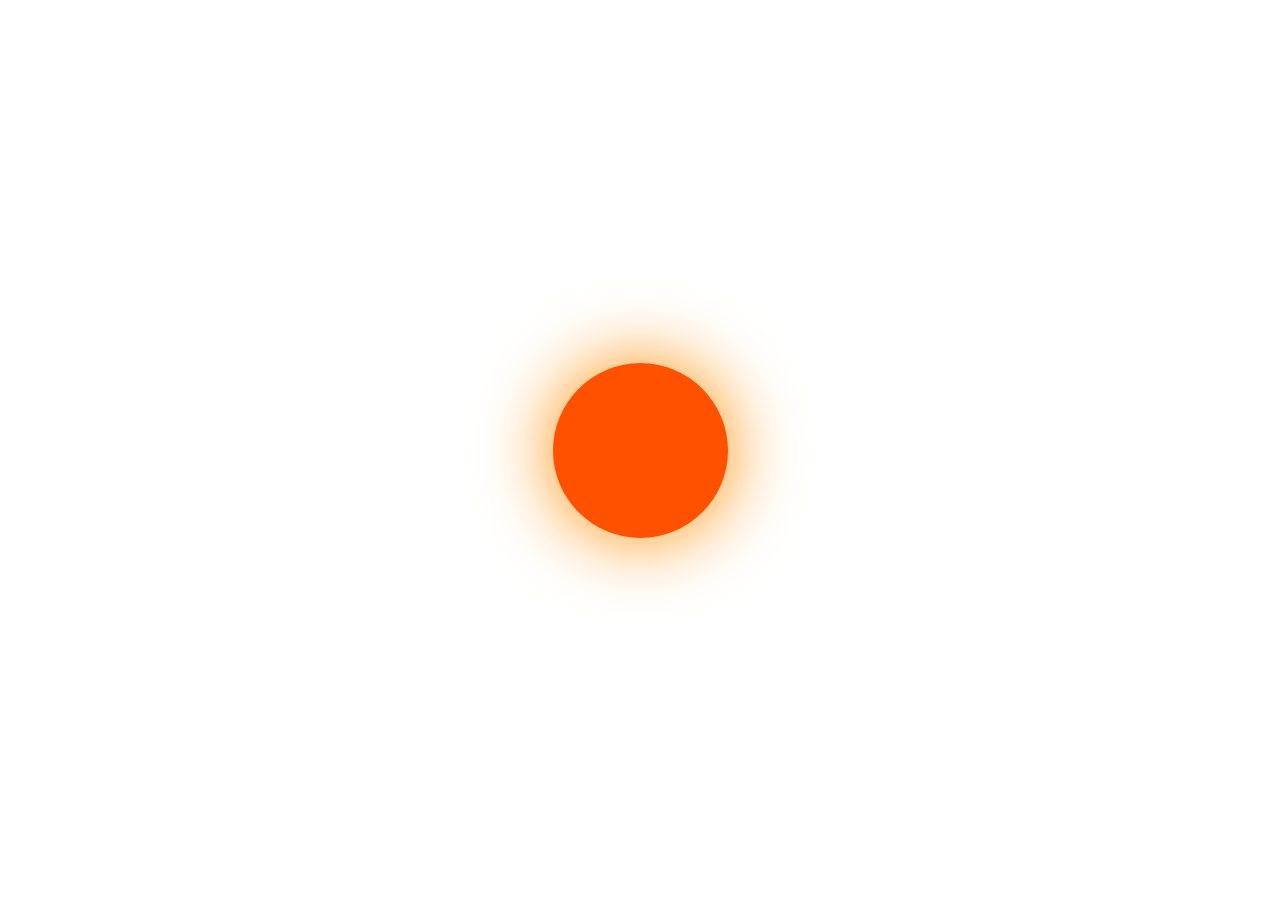
==== html/index.html @ 8b909758 "changed meta data in html" ====
<!DOCTYPE html>
<html>

<head>
    <meta charset='utf-8'>
    <meta http-equiv='X-UA-Compatible' content='IE=edge'>
    <title>Home page</title>
    <meta name='viewport' content='width=device-width, initial-scale=1'>
    <link rel='stylesheet' type='text/css' media='screen' href='../css/styles.css'>
    <script src='script.js'></script>
</head>

<body>
    <div class="universe">

        <div class="sun">
            <div class="earth"></div>
            <div class="moon"></div>
        </div>
    </div>

</body>

</html>
---- css/styles.css ----
* {
    margin: 0px;
    padding: 0px;
    box-sizing: border-box;
}

.sun {
    height: 175px;
    width: 175px;
    border-radius: 50%;
    background: rgb(255, 81, 0);
    position: absolute;
    box-shadow: 0 0 75px rgba(255, 141, 0, 1);
}

.universe {
    width: 100vw;
    height: 100vh;
    display: flex;
    justify-content: center;
    align-items: center;
    background: url(/Users/olanormann/dev/science-center-CA/assets/galaxy.jpg);
}

.earth {
    height: 75px;
    width: 75px;
    border-radius: 50%;
    background: url(/Users/olanormann/dev/science-center-CA/assets/earth.jpg);
    position: relative;
    animation: earth-orbit 7s linear infinite;
}

.earth:after {
    content: "";
    width: 45px;
    height: 45px;
    border-radius: 50%;
    position: absolute;
    background: url(/Users/olanormann/dev/science-center-CA/assets/full-moon.webp);
    border: none;
    background-size: cover;
    animation: moon-orbit 3.5s linear infinite;
}

@keyframes earth-orbit {
    from {
        transform: rotate(0deg) translateX(220px) rotate(0deg);
    }

    to {
        transform: rotate(360deg) translateX(220px) rotate(-360deg);
    }
}

@keyframes moon-orbit {
    from {
        transform: rotate(0deg) translateX(75px) rotate(0deg);
    }

    to {
        transform: rotate(360deg) translateX(75px) rotate(-360deg);
    }
}
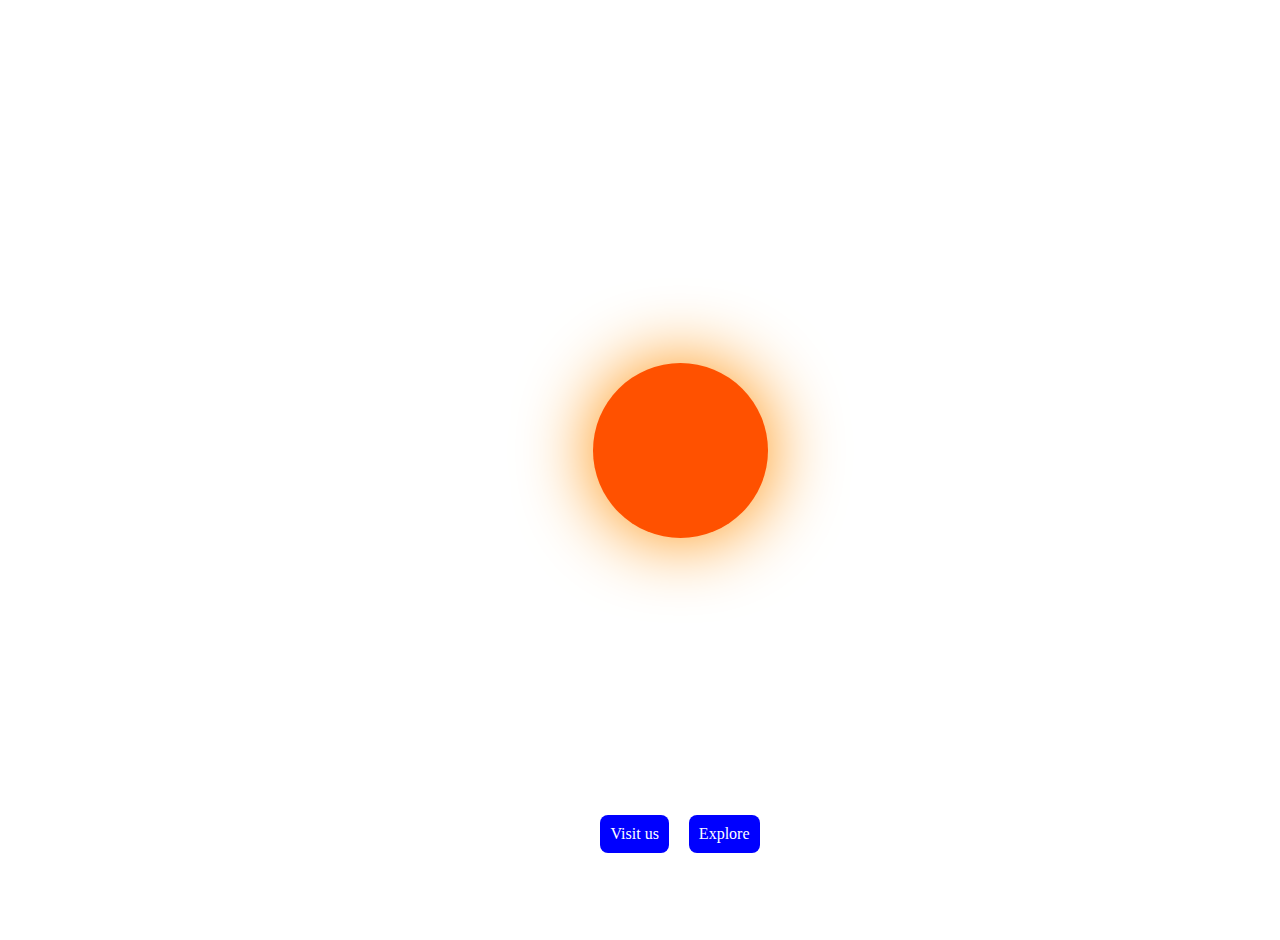
==== commit 37cd2b4a: "added href buttons to index" ====
--- a/html/index.html
+++ b/html/index.html
@@ -11,13 +11,23 @@
 </head>
 
 <body>
-    <div class="universe">
+    <main>
+        <div class="universe">
 
-        <div class="sun">
-            <div class="earth"></div>
-            <div class="moon"></div>
+            <div class="sun">
+                <div class="earth"></div>
+                <div class="moon"></div>
+            </div>
+
+            <div class="buttons-container">
+                <a href="visit.html" class="button">Visit us</a>
+                <a href="explore.html" class="button">Explore</a>
+            </div>
+
+
+
         </div>
-    </div>
+    </main>
 
 </body>
 
--- a/css/styles.css
+++ b/css/styles.css
@@ -20,11 +20,13 @@
     justify-content: center;
     align-items: center;
     background: url(/Users/olanormann/dev/science-center-CA/assets/galaxy.jpg);
+    margin: 40px;
+    margin-top: 0;
 }
 
 .earth {
-    height: 75px;
-    width: 75px;
+    height: 70px;
+    width: 70px;
     border-radius: 50%;
     background: url(/Users/olanormann/dev/science-center-CA/assets/earth.jpg);
     position: relative;
@@ -62,3 +64,24 @@
         transform: rotate(360deg) translateX(75px) rotate(-360deg);
     }
 }
+
+.buttons-container {
+    display: flex;
+    justify-content: center;
+    margin-top: 60%;
+    /* Adjust this value to control the vertical position */
+    z-index: 2;
+    /* Ensure the buttons are above the planets */
+
+}
+
+.button {
+    margin: 0 10px;
+    padding: 10px;
+    background-color: blue;
+    color: white;
+    border: none;
+    border-radius: 8px;
+    cursor: pointer;
+    text-decoration: none;
+}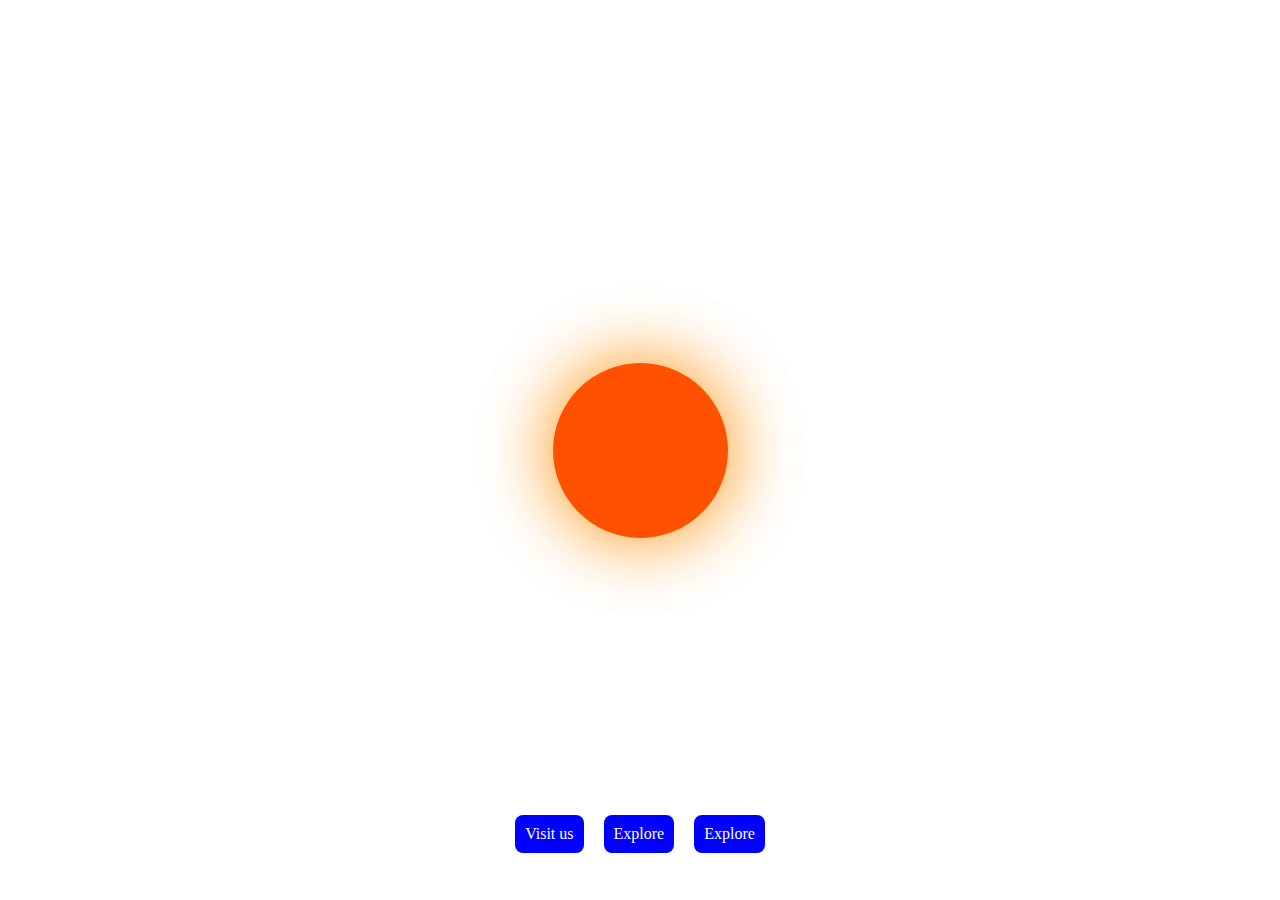
==== commit faa1c1d8: "fixed index buttons and title" ====
--- a/html/index.html
+++ b/html/index.html
@@ -13,6 +13,9 @@
 <body>
     <main>
         <div class="universe">
+            <div id="Index-title-box">
+                <div id="Index-title">Science Center</div>
+            </div>
 
             <div class="sun">
                 <div class="earth"></div>
@@ -20,11 +23,10 @@
             </div>
 
             <div class="buttons-container">
-                <a href="visit.html" class="button">Visit us</a>
-                <a href="explore.html" class="button">Explore</a>
+                <a href="Visit.html" class="button">Visit us</a>
+                <a href="Explore.html" class="button">Explore</a>
+                <a href="Exhibition.html" class="button">Explore</a>
             </div>
-
-
 
         </div>
     </main>
--- a/css/styles.css
+++ b/css/styles.css
@@ -20,8 +20,6 @@
     justify-content: center;
     align-items: center;
     background: url(/Users/olanormann/dev/science-center-CA/assets/galaxy.jpg);
-    margin: 40px;
-    margin-top: 0;
 }
 
 .earth {
@@ -47,11 +45,11 @@
 
 @keyframes earth-orbit {
     from {
-        transform: rotate(0deg) translateX(220px) rotate(0deg);
+        transform: rotate(0deg) translateX(150px) rotate(0deg);
     }
 
     to {
-        transform: rotate(360deg) translateX(220px) rotate(-360deg);
+        transform: rotate(360deg) translateX(150px) rotate(-360deg);
     }
 }
 
@@ -63,6 +61,19 @@
     to {
         transform: rotate(360deg) translateX(75px) rotate(-360deg);
     }
+}
+#Index-title-box {
+    position: absolute;
+    top: 10%; /* Adjust the percentage value for spacing from the top */
+    left: 50%;
+    transform: translateX(-50%);
+    padding: 20px; /* Example padding */
+
+}
+
+#Index-title {
+    color: white;
+    font-size: large;
 }
 
 .buttons-container {
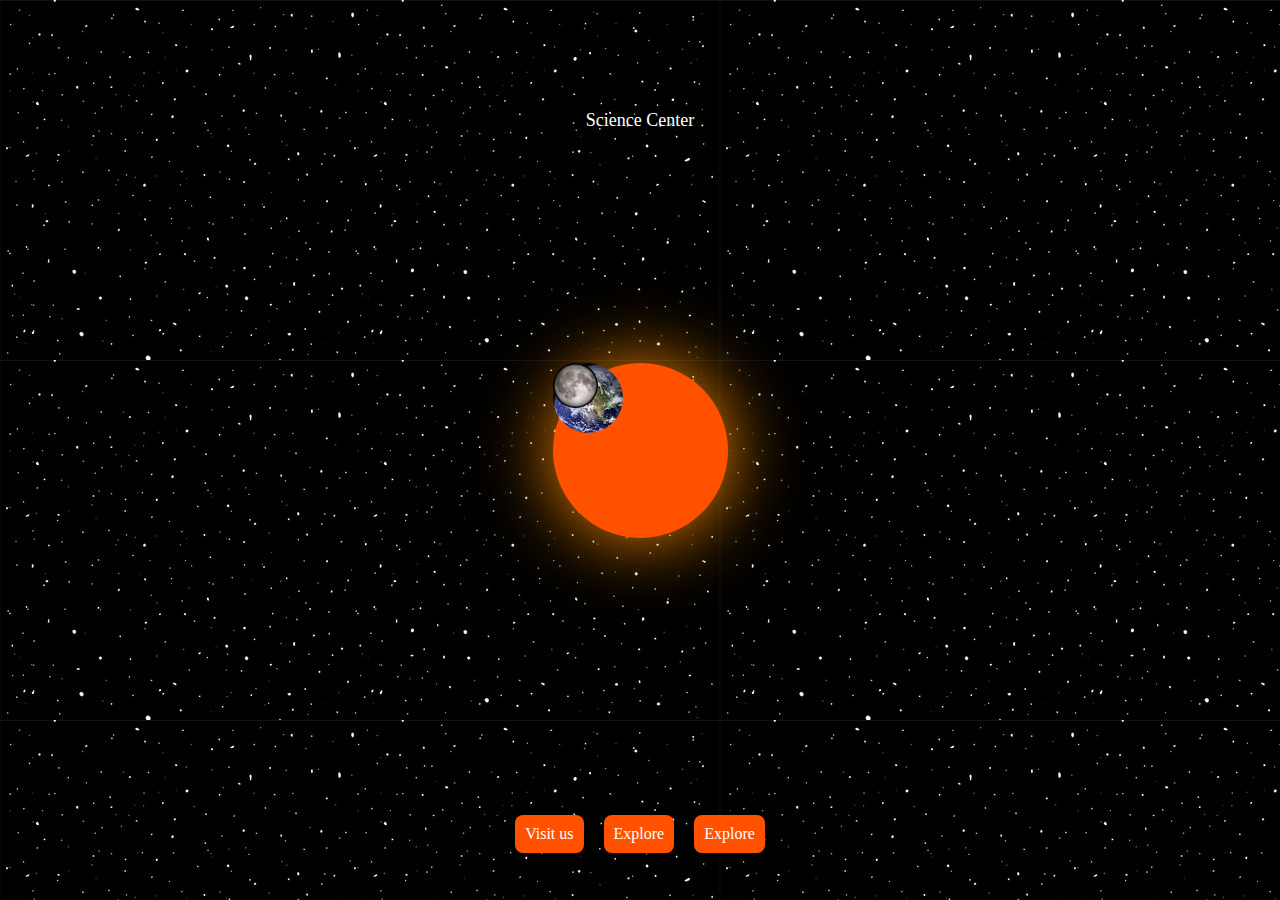
==== commit 4658758d: "started visit us page header" ====
--- a/html/index.html
+++ b/html/index.html
@@ -22,10 +22,10 @@
                 <div class="moon"></div>
             </div>
 
-            <div class="buttons-container">
-                <a href="Visit.html" class="button">Visit us</a>
-                <a href="Explore.html" class="button">Explore</a>
-                <a href="Exhibition.html" class="button">Explore</a>
+            <div class="index-buttons-container">
+                <a href="Visit.html" class="index-button">Visit us</a>
+                <a href="Explore.html" class="index-button">Explore</a>
+                <a href="Exhibition.html" class="index-button">Explore</a>
             </div>
 
         </div>
--- a/css/styles.css
+++ b/css/styles.css
@@ -4,6 +4,7 @@
     box-sizing: border-box;
 }
 
+/* Index page styling from line 6 - 105 */
 .sun {
     height: 175px;
     width: 175px;
@@ -19,14 +20,14 @@
     display: flex;
     justify-content: center;
     align-items: center;
-    background: url(/Users/olanormann/dev/science-center-CA/assets/galaxy.jpg);
+    background: url(../assets/galaxy.jpg);
 }
 
 .earth {
     height: 70px;
     width: 70px;
     border-radius: 50%;
-    background: url(/Users/olanormann/dev/science-center-CA/assets/earth.jpg);
+    background: url(../assets/earth.jpg);
     position: relative;
     animation: earth-orbit 7s linear infinite;
 }
@@ -37,7 +38,7 @@
     height: 45px;
     border-radius: 50%;
     position: absolute;
-    background: url(/Users/olanormann/dev/science-center-CA/assets/full-moon.webp);
+    background: url(../assets/full-moon.webp);
     border: none;
     background-size: cover;
     animation: moon-orbit 3.5s linear infinite;
@@ -62,12 +63,14 @@
         transform: rotate(360deg) translateX(75px) rotate(-360deg);
     }
 }
+
 #Index-title-box {
     position: absolute;
-    top: 10%; /* Adjust the percentage value for spacing from the top */
+    top: 10%;
     left: 50%;
     transform: translateX(-50%);
-    padding: 20px; /* Example padding */
+    padding: 20px;
+
 
 }
 
@@ -76,23 +79,120 @@
     font-size: large;
 }
 
-.buttons-container {
+.index-buttons-container {
     display: flex;
     justify-content: center;
     margin-top: 60%;
-    /* Adjust this value to control the vertical position */
     z-index: 2;
-    /* Ensure the buttons are above the planets */
+
 
 }
 
-.button {
+.index-button {
     margin: 0 10px;
     padding: 10px;
-    background-color: blue;
+    background-color: rgb(255, 81, 0);
     color: white;
     border: none;
     border-radius: 8px;
     cursor: pointer;
     text-decoration: none;
-}+    transition: background 0.3s ease-in-out;
+}
+
+.index-button:hover {
+    background: linear-gradient(to bottom, rgb(255, 81, 0), #fe0000);
+}
+
+/* Here starts Visit us page from line 110 -  */
+
+/* Header and navigation */
+#menu-bar-container {
+    background-image: url(../assets/universe.jpg);
+    height: 80px;
+    top: 0;
+    position: sticky;
+}
+
+.menu-bar {
+    max-width: 360px;
+    margin: 0 auto;
+    position: relative;
+}
+
+h1 {
+    color: white;
+
+}
+
+/* 408754707_7123575911038044_5700882248535197700_n 3
+
+position: absolute;
+width: 329px;
+height: 68px;
+left: -9px;
+top: 0px;
+
+background: url(408754707_7123575911038044_5700882248535197700_n.png);
+
+
+/* Group 18
+
+position: absolute;
+width: 32px;
+height: 12px;
+left: 272px;
+top: 28px;
+
+
+
+/* Line 1
+
+position: absolute;
+width: 26px;
+height: 0px;
+left: 275px;
+top: 28px;
+
+border: 4px solid #DB9350;
+
+
+/* Line 2
+
+position: absolute;
+width: 32px;
+height: 0px;
+left: 272px;
+top: 34px;
+
+border: 4px solid #DB9350;
+
+/* Line 3
+
+position: absolute;
+width: 26px;
+height: 0px;
+left: 275px;
+top: 40px;
+
+border: 4px solid #DB9350;
+
+
+/* VISIT US
+
+position: absolute;
+width: 217px;
+height: 65px;
+left: 31px;
+top: 4px;
+
+font-family: 'Inter';
+font-style: normal;
+font-weight: 400;
+font-size: 48px;
+line-height: 58px;
+
+color: #FFFFFF;
+
+*/
+
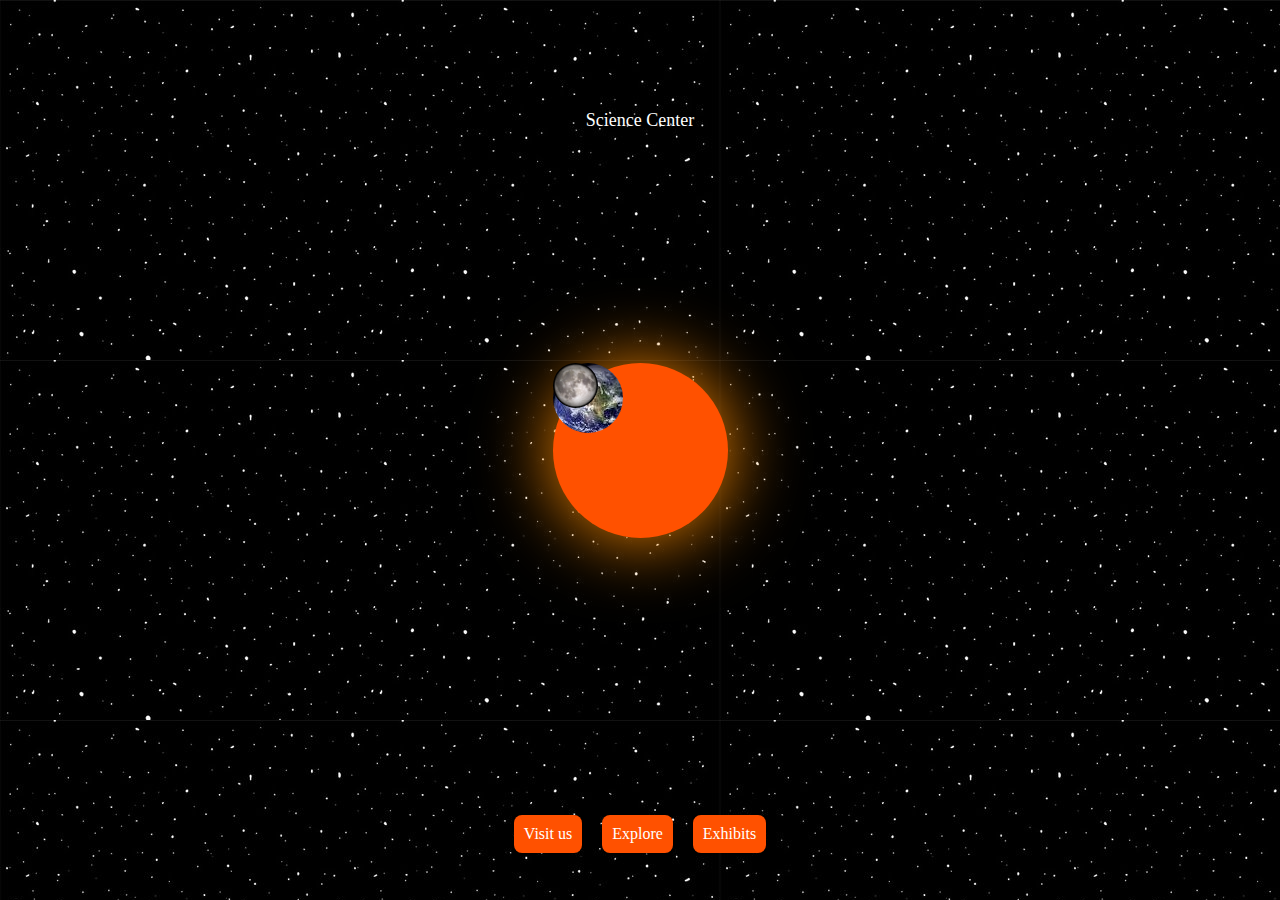
==== commit 63554a3c: "checkout border radius btn" ====
--- a/html/index.html
+++ b/html/index.html
@@ -7,7 +7,7 @@
     <title>Home page</title>
     <meta name='viewport' content='width=device-width, initial-scale=1'>
     <link rel='stylesheet' type='text/css' media='screen' href='../css/styles.css'>
-    <script src='script.js'></script>
+    <script src='../js/script.js'></script>
 </head>
 
 <body>
@@ -25,7 +25,7 @@
             <div class="index-buttons-container">
                 <a href="Visit.html" class="index-button">Visit us</a>
                 <a href="Explore.html" class="index-button">Explore</a>
-                <a href="Exhibition.html" class="index-button">Explore</a>
+                <a href="Exhibition.html" class="index-button">Exhibits</a>
             </div>
 
         </div>
--- a/css/styles.css
+++ b/css/styles.css
@@ -1,3 +1,6 @@
+/* Skriv kommentar på hvor koden din starter og slutter. det gjør det lettere å finne frem */
+
+
 * {
     margin: 0px;
     padding: 0px;
@@ -104,7 +107,7 @@
     background: linear-gradient(to bottom, rgb(255, 81, 0), #fe0000);
 }
 
-/* Here starts Visit us page from line 110 -  */
+/* Here starts Visit us page from line 111 -  */
 
 /* Header and navigation */
 #menu-bar-container {
@@ -112,87 +115,252 @@
     height: 80px;
     top: 0;
     position: sticky;
+    justify-content: center;
+    padding-top: 2vw;
+    z-index: 1000;
+
 }
 
 .menu-bar {
     max-width: 360px;
-    margin: 0 auto;
+    margin: 0;
     position: relative;
-}
-
-h1 {
+    padding: 1rem 1.5rem;
+    justify-content: space-between;
+    display: flex;
+    align-items: center;
+}
+
+.menu-bar h1 {
+    margin: 5px 0;
+    /* Add margin between the elements if needed */
     color: white;
-
-}
-
-/* 408754707_7123575911038044_5700882248535197700_n 3
-
-position: absolute;
-width: 329px;
-height: 68px;
-left: -9px;
-top: 0px;
-
-background: url(408754707_7123575911038044_5700882248535197700_n.png);
-
-
-/* Group 18
-
-position: absolute;
-width: 32px;
-height: 12px;
-left: 272px;
-top: 28px;
-
-
-
-/* Line 1
-
-position: absolute;
-width: 26px;
-height: 0px;
-left: 275px;
-top: 28px;
-
-border: 4px solid #DB9350;
-
-
-/* Line 2
-
-position: absolute;
-width: 32px;
-height: 0px;
-left: 272px;
-top: 34px;
-
-border: 4px solid #DB9350;
-
-/* Line 3
-
-position: absolute;
-width: 26px;
-height: 0px;
-left: 275px;
-top: 40px;
-
-border: 4px solid #DB9350;
-
-
-/* VISIT US
-
-position: absolute;
-width: 217px;
-height: 65px;
-left: 31px;
-top: 4px;
-
-font-family: 'Inter';
-font-style: normal;
-font-weight: 400;
-font-size: 48px;
-line-height: 58px;
-
-color: #FFFFFF;
-
-*/
-
+}
+
+
+
+.hamburger-icon {
+    margin-right: 10px;
+    width: 100%;
+
+}
+
+.hero-banner-container {
+    width: 100vw;
+    padding: 2vw;
+}
+
+
+/*end of header styles*/
+
+/* Exhibition page styles here*/
+
+.main-layout {
+    padding: 2.5rem 1.5rem 7.5rem;
+    width: 100%;
+    position: static;
+}
+
+.main-container {
+    gap: 7.5rem;
+    position: relative;
+    width: 100%;
+    padding: 5px;
+    max-width: 69.375rem;
+    display: flex;
+    margin: auto;
+    flex-direction: column;
+}
+
+.main-layout .main-container .ex-section-one img {
+    width: 100%;
+    height: 100%;
+}
+
+.ex-section-one {
+    display: flex;
+    align-items: center;
+    flex-direction: column;
+}
+
+img {
+    max-width: 100%;
+    /* keep img inside its parent */
+}
+
+.section-content-one {
+    display: flex;
+    display: inline-block;
+    flex-direction: row;
+
+}
+
+.divider-line-one {
+    width: 17rem;
+    height: 0.25rem;
+    background-color: black;
+}
+
+
+
+
+
+/* footer styles */
+.footer {
+    padding: 0 1.5rem 2.375rem;
+    background-color: #6FE6A6;
+    width: 100%;
+    display: flex;
+    flex-direction: column;
+    align-items: center;
+    display: block;
+}
+
+.footer .footer-container {
+    width: 100%;
+    max-width: 69.375rem;
+}
+
+.footer .footer-container .footer-content {
+    width: 100%;
+    position: relative;
+}
+
+.footer .footer-container .footer-content .footer-section {
+    display: flex;
+    flex-direction: column;
+    align-items: center;
+    gap: 3rem;
+}
+
+.footer-icons-section {
+    margin-top: 3rem;
+    width: 100%;
+    display: flex;
+    justify-content: center;
+    gap: 1rem;
+}
+
+#nav-footer {
+    display: flex;
+    flex-direction: column;
+    gap: 1rem;
+}
+
+#nav-footer .nav-footer-item {
+    color: black;
+    font-size: .8125rem;
+    line-height: 1.5625rem;
+    font-weight: 700;
+    text-transform: uppercase;
+    list-style: none;
+}
+
+#nav-footer li {
+    list-style: none;
+    /* Apply list-style: none to the li element */
+}
+
+#nav-footer li a {
+    display: block;
+    text-align: center;
+    padding: 1px;
+    text-decoration: none;
+}
+
+/* footer styles ends here */
+
+/* Checkout styles starts here*/
+.row {
+    display: -ms-flexbox;
+    display: flex;
+    -ms-flex-wrap: wrap;
+    flex-wrap: wrap;
+    margin: 0 -16px;
+}
+
+.col-25 {
+    -ms-flex: 25%;
+    flex: 25%;
+}
+
+.col-50 {
+    -ms-flex: 50%;
+    flex: 50%;
+}
+
+.col-75 {
+    -ms-flex: 75%;
+    flex: 75%;
+}
+
+.col-25,
+.col-50,
+.col-75 {
+    padding: 0 16px;
+}
+
+.container {
+    background-color: #f2f2f2;
+    padding: 5px 20px 15px 20px;
+    border: 1px solid lightgrey;
+    border-radius: 3px;
+}
+
+input[type=text] {
+    width: 100%;
+    margin-bottom: 20px;
+    padding: 12px;
+    border: 1px solid #ccc;
+    border-radius: 3px;
+}
+
+label {
+    margin-bottom: 10px;
+    display: block;
+}
+
+.icon-container {
+    margin-bottom: 20px;
+    padding: 7px 0;
+    font-size: 24px;
+}
+
+.btn {
+    background-color: rgb(255, 81, 0);
+    color: white;
+    padding: 12px;
+    margin: 10px 0;
+    border: none;
+    width: 100%;
+    border-radius: 8px;
+    cursor: pointer;
+    font-size: 17px;
+}
+
+.btn:hover {
+    background-color: #45a049;
+}
+
+a {
+    color: #2196F3;
+}
+
+hr {
+    border: 1px solid lightgrey;
+}
+
+span.price {
+    float: right;
+    color: grey;
+}
+
+@media (max-width: 800px) {
+    .row {
+        flex-direction: column-reverse;
+    }
+
+    .col-25 {
+        margin-bottom: 20px;
+    }
+}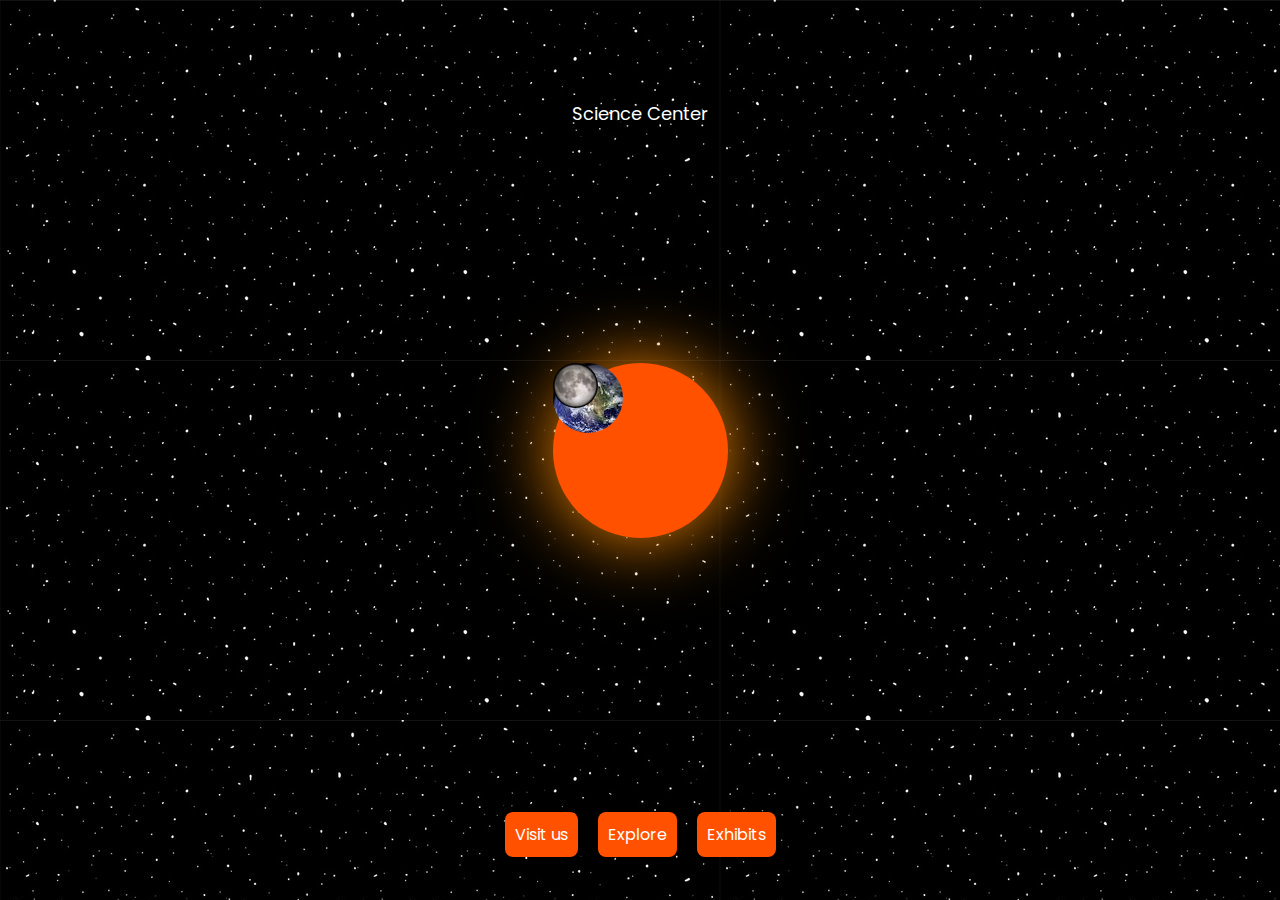
==== commit c8548717: "added fonts to all pages" ====
--- a/html/index.html
+++ b/html/index.html
@@ -1,36 +1,44 @@
 <!DOCTYPE html>
 <html>
+  <head>
+    <meta charset="utf-8" />
+    <meta http-equiv="X-UA-Compatible" content="IE=edge" />
+    <title>Home page</title>
+    <meta name="viewport" content="width=device-width, initial-scale=1" />
+    <link
+      rel="stylesheet"
+      type="text/css"
+      media="screen"
+      href="../css/styles.css"
+    />
+    <script src="../js/script.js"></script>
+    <link rel="preconnect" href="https://fonts.googleapis.com" />
 
-<head>
-    <meta charset='utf-8'>
-    <meta http-equiv='X-UA-Compatible' content='IE=edge'>
-    <title>Home page</title>
-    <meta name='viewport' content='width=device-width, initial-scale=1'>
-    <link rel='stylesheet' type='text/css' media='screen' href='../css/styles.css'>
-    <script src='../js/script.js'></script>
-</head>
+    <link rel="preconnect" href="https://fonts.gstatic.com" crossorigin />
+    <link
+      href="https://fonts.googleapis.com/css2?family=Poppins:ital,wght@0,100;0,300;0,400;0,700;0,800;1,100;1,300&display=swap"
+      rel="stylesheet"
+    />
+  </head>
 
-<body>
+  <body>
     <main>
-        <div class="universe">
-            <div id="Index-title-box">
-                <div id="Index-title">Science Center</div>
-            </div>
+      <div class="universe">
+        <div id="Index-title-box">
+          <div id="Index-title">Science Center</div>
+        </div>
 
-            <div class="sun">
-                <div class="earth"></div>
-                <div class="moon"></div>
-            </div>
+        <div class="sun">
+          <div class="earth"></div>
+          <div class="moon"></div>
+        </div>
 
-            <div class="index-buttons-container">
-                <a href="Visit.html" class="index-button">Visit us</a>
-                <a href="Explore.html" class="index-button">Explore</a>
-                <a href="Exhibition.html" class="index-button">Exhibits</a>
-            </div>
-
+        <div class="index-buttons-container">
+          <a href="Visit.html" class="index-button">Visit us</a>
+          <a href="Explore.html" class="index-button">Explore</a>
+          <a href="Exhibition.html" class="index-button">Exhibits</a>
         </div>
+      </div>
     </main>
-
-</body>
-
-</html>+  </body>
+</html>
--- a/css/styles.css
+++ b/css/styles.css
@@ -5,6 +5,7 @@
     margin: 0px;
     padding: 0px;
     box-sizing: border-box;
+    font-family: 'Poppins', sans-serif;
 }
 
 /* Index page styling from line 6 - 105 */
@@ -72,7 +73,7 @@
     top: 10%;
     left: 50%;
     transform: translateX(-50%);
-    padding: 20px;
+    padding: 10px;
 
 
 }
@@ -107,9 +108,8 @@
     background: linear-gradient(to bottom, rgb(255, 81, 0), #fe0000);
 }
 
-/* Here starts Visit us page from line 111 -  */
-
-/* Header and navigation */
+
+/* Header and navigation and hero banner start here */
 #menu-bar-container {
     background-image: url(../assets/universe.jpg);
     height: 80px;
@@ -146,12 +146,55 @@
 }
 
 .hero-banner-container {
-    width: 100vw;
-    padding: 2vw;
-}
-
-
-/*end of header styles*/
+    height: 100%;
+    width: 100%;
+
+}
+
+.hero-banner {
+    background-image: url(../assets/universe.jpg);
+    background-size: cover;
+    height: 300px;
+    /* Adjust the height as needed */
+    width: 100%;
+    /* Set a width for the container */
+    position: relative;
+
+}
+
+.hero-banner h2 {
+    color: white;
+    margin-left: 25px;
+
+}
+
+.sunday-hours {
+    display: flex;
+    display: inline-block;
+}
+
+.opening-hours p {
+    color: white;
+}
+
+.sunday-hours p {
+    color: white;
+    margin-right: 10px;
+}
+
+.sunday-hours .closed {
+    color: red;
+}
+
+.sunday-hours p {
+    white-space: nowrap;
+
+}
+
+
+/*end of header, banner and nav styles*/
+
+/* Here starts Visit us page from  */
 
 /* Exhibition page styles here*/
 
@@ -188,17 +231,65 @@
     /* keep img inside its parent */
 }
 
+.main-container .ticket-btn {
+    margin: 10px 10px;
+    padding: 10px;
+    background-color: rgb(255, 81, 0);
+    color: white;
+    border: none;
+    border-radius: 8px;
+    cursor: pointer;
+    text-decoration: none;
+    transition: background 0.3s ease-in-out;
+
+}
+
 .section-content-one {
     display: flex;
     display: inline-block;
     flex-direction: row;
-
-}
-
-.divider-line-one {
-    width: 17rem;
-    height: 0.25rem;
+    position: relative;
+}
+
+.section-title-one {
+    display: inline-block;
+    margin-right: 15px;
+
+}
+
+.section-title-two {
+    margin-right: 10px;
+}
+
+.section-title-three {
+    margin-right: 10px;
+}
+
+.divider {
+    width: 70%;
+    height: 2px;
     background-color: black;
+    margin-top: 1em;
+    margin-bottom: 1em;
+}
+
+.content-text-one {
+    /* it is refers to the divider line and h2 in each section*/
+    display: flex;
+    align-items: center;
+    text-align: center;
+    margin-top: 1em;
+}
+
+/* Exhibition page styles ends here*/
+
+
+
+
+/* diverse styles starts here, such as p ,h2 xtra stuff*/
+p {
+    margin-top: 1em;
+    margin-bottom: 1em;
 }
 
 
@@ -284,6 +375,13 @@
     flex: 25%;
 }
 
+.container .shopping-cart {
+    color: red;
+    height: 100px;
+    width: 100px;
+
+}
+
 .col-50 {
     -ms-flex: 50%;
     flex: 50%;
@@ -307,6 +405,10 @@
     border-radius: 3px;
 }
 
+#checkout-container {
+    gap: 1rem;
+}
+
 input[type=text] {
     width: 100%;
     margin-bottom: 20px;
